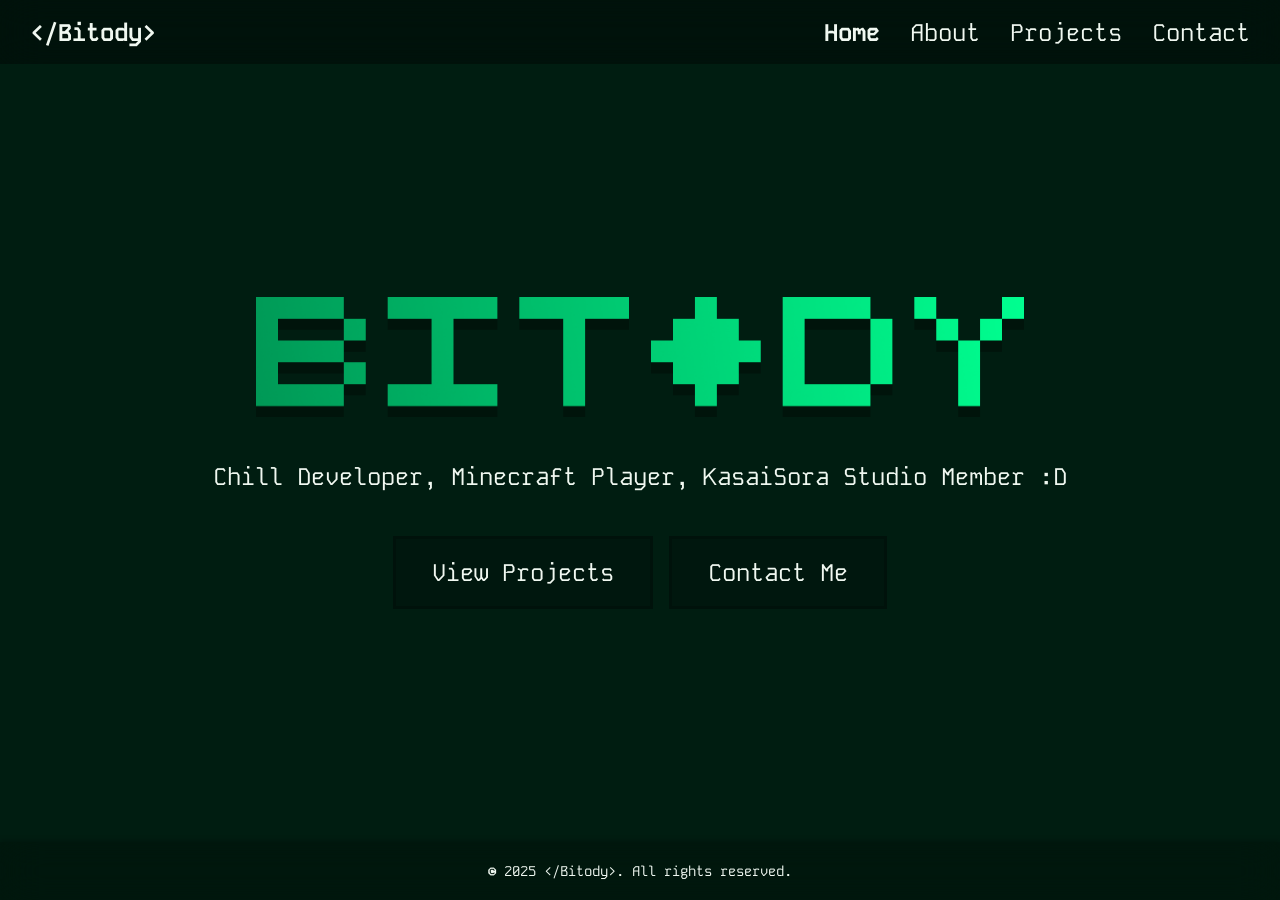
==== index.html @ 0bbaaa12 "Fixed bug possible in the future" ====
<!DOCTYPE html>
<html lang="en">
    <head>
        <title>&lt;/Bitody&gt;</title>
        <meta charset="utf-8" />
        <meta name="viewport" content="width=device-width, initial-scale=1">
        <link rel="stylesheet" href="/styles/global.css">
        <link rel="stylesheet" href="/styles/index.css">
        <link rel="preconnect" href="https://fonts.googleapis.com">
        <link rel="preconnect" href="https://fonts.gstatic.com" crossorigin>
        <link href="https://fonts.googleapis.com/css2?family=Kode+Mono:wght@400..700&display=swap" rel="stylesheet">
    </head>
    <body>
        <nav class="navbar">
            <div class="logo">&lt;/Bitody&gt;</div>
            <div class="hamburger">
                <span></span>
                <span></span>
                <span></span>
            </div>
            <ul class="nav-links">
                <li><p><strong>Home</strong></p></li>
                <li><a href="/about">About</a></li>
                <li><a href="/projects">Projects</a></li>
                <li><a href="/contact">Contact</a></li>
            </ul>
        </nav>
        <div class="home-hero">
            <img src="/assets/fulllogonoglow.png" class="hero-logo">
            <p class="hero-sublogo">Chill Developer, Minecraft Player, KasaiSora Studio Member :D</p>
            <div class="hero-buttons"><a class="button" href="/projects">View Projects</a><a class="button" href="/contact">Contact Me</a></div>
        </div>
        <footer>
            <p>&copy; 2025 &lt;/Bitody&gt;. All rights reserved.</p>
        </footer>
        <script src="/scripts/hamburger.js"></script>
    </body>
</html>
---- styles/global.css ----
/* Global Styling */

:root {
    --main-bg-color: #001D11;
    --main-color: #F0F8F1;
    --transparent: rgba(0,0,0,0.2);
    --light: rgba(255, 255, 255, 0.1);
    --blur-radius: 20px;
    --font: "Kode Mono", system-ui;
}

* {
    margin: 0;
    padding: 0;
    box-sizing: border-box;
}

body {
    font-family: var(--font);
    background-color: var(--main-bg-color);
    color: var(--main-color);
    min-height: 100vh;
    display: flex;
    flex-direction: column;
}

.content {
    padding: 40px;
}

/* 
Component Styling
- Buttons
- Navbar
- Hamburger Menu
- Footer
*/

/* Navbar Styling */
.navbar {
    background-color: var(--transparent);
    display: flex;
    justify-content: space-between;
    align-items: center;
    min-height: 4em;
    padding: 15px 30px;
    position: sticky;
    top: 0;
    /* box-shadow: 0 2px 5px var(--transparent); */
}
.navbar::before {
    content: "";
    position: absolute;
    inset: 0;
    background-color: var(--transparent);
    backdrop-filter: blur(var(--blur-radius));
    -webkit-backdrop-filter: blur(var(--blur-radius));
    z-index: 0;
    pointer-events: none;
}

.navbar > * {
    position: relative;
    z-index: 1;
}

.logo {
    color: var(--main-color);
    font-size: 24px;
    font-weight: bold;
}

.nav-links {
    display: flex;
    list-style: none;
    gap: 30px;
}

.nav-links li a, .nav-links li p {
    color: var(--main-color);
    text-decoration: none;
    font-size: 24px;
    transition: font-weight 0.1s ease;
}

.nav-links li a:hover {
    font-weight: bold;
}

/* Navbar Hamburger Menu Styling */
.hamburger {
    display: none;
    flex-direction: column;
    cursor: pointer;
    gap: 4px;
}

.hamburger span {
    width: 25px;
    height: 3px;
    background-color: var(--main-color);
    transition: all 0.3s ease;
    border-radius: 0;
}

.hamburger.active span:nth-child(1) {
    transform: rotate(45deg) translate(5px, 5px);
}

.hamburger.active span:nth-child(2) {
    opacity: 0;
}

.hamburger.active span:nth-child(3) {
    transform: rotate(-45deg) translate(5px, -5px);
}

@media screen and (max-width: 768px) {
    .hamburger {
        display: flex;
    }

    .nav-links {
        position: absolute;
        top: 60px;
        left: 0;
        width: 100%;
        flex-direction: column;
        gap: 0;
        padding: 0;
        max-height: 0;
        overflow: hidden;
        transition: max-height 0.3s ease;
        background-color: var(--transparent);
        backdrop-filter: blur(var(--blur-radius));
        -webkit-backdrop-filter: blur(var(--blur-radius));
        z-index: 2;
    }

    .nav-links.active {
        max-height: 300px;
    }

    .nav-links li {
        width: 100%;
        text-align: center;
        border-top: 1px solid var(--transparent);
        background-color: var(--transparent);
    }

    .nav-links li a, .nav-links li p {
        display: block;
        padding: 20px;
        width: 100%;
    }
}

/* Button Styling */
.button {
    background-color: var(--transparent);
    color: var(--main-color);
    font-size: clamp(1rem, 2.5vw, 1.5rem);
    padding: 0.75em 1.5em;
    text-align: center;
    border: 3px solid var(--transparent);
    border-radius: 0;
    margin-top: 1.5em;
    text-decoration: none;
    transition: background-color 0.3s ease, color 0.3s ease;
}

.button:hover {
    background-color: var(--light);
    color: var(--main-color);
}

/* Footer Styling */
footer {
    text-align: center;
    padding: 20px;
    font-size: 14px;
    background-color: var(--transparent);
    color: var(--main-color);
    box-shadow: 0 -2px 5px var(--transparent);
    backdrop-filter: blur(var(--blur-radius));
    -webkit-backdrop-filter: blur(var(--blur-radius));
    margin-top: auto;
}
---- styles/index.css ----
.home-hero {
    display: flex;
    flex-direction: column;
    justify-content: center;
    align-items: center;
    flex: 1;
    padding: 2em;
    gap: 0.5em;
}

.hero-logo {
    width: 60vw;
    max-width: 800px;
    min-width: 160px;
    display: block;
    margin-left: auto;
    margin-right: auto;
}

.hero-sublogo {
    text-align: center;
    display: block;
    margin-top: 1.5em;
    font-size: clamp(1rem, 2.5vw, 1.5rem);
    max-width: 90%;
}

.hero-buttons {
    display: flex;
    gap: 1em;
}
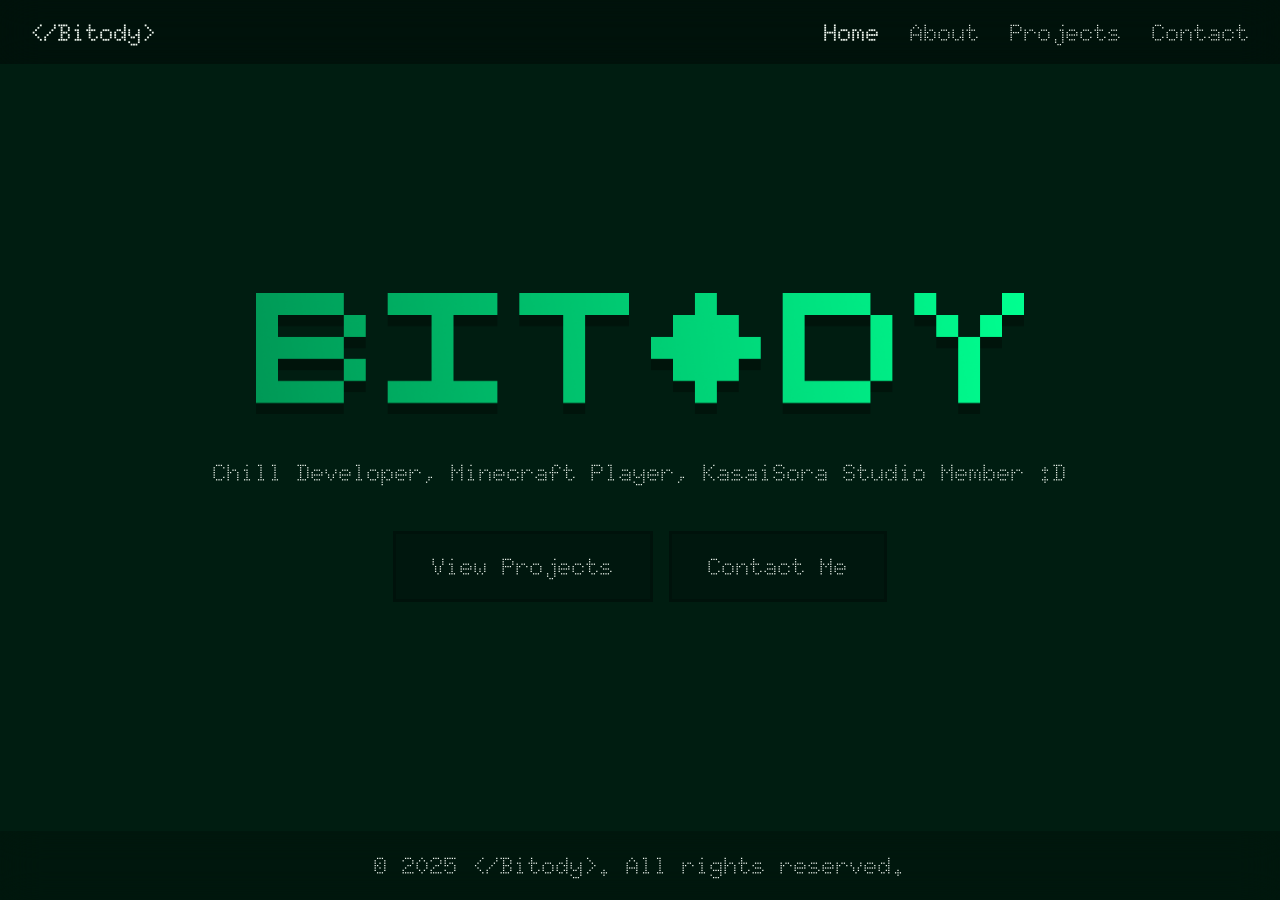
==== commit 3752d842: "Changed font to Doto and edited fieldset styling." ====
--- a/index.html
+++ b/index.html
@@ -8,7 +8,7 @@
         <link rel="stylesheet" href="/styles/index.css">
         <link rel="preconnect" href="https://fonts.googleapis.com">
         <link rel="preconnect" href="https://fonts.gstatic.com" crossorigin>
-        <link href="https://fonts.googleapis.com/css2?family=Kode+Mono:wght@400..700&display=swap" rel="stylesheet">
+        <link href="https://fonts.googleapis.com/css2?family=Doto:wght@100..900&display=swap" rel="stylesheet">
     </head>
     <body>
         <nav class="navbar">
--- a/styles/global.css
+++ b/styles/global.css
@@ -3,10 +3,11 @@
 :root {
     --main-bg-color: #001D11;
     --main-color: #F0F8F1;
+    --fieldset--color: rgba(0, 0, 0, 0.4);
     --transparent: rgba(0,0,0,0.2);
     --light: rgba(255, 255, 255, 0.1);
     --blur-radius: 20px;
-    --font: "Kode Mono", system-ui;
+    --font: "Doto", system-ui;
 }
 
 * {
@@ -178,10 +179,9 @@
 footer {
     text-align: center;
     padding: 20px;
-    font-size: 14px;
+    font-size: 24px;
     background-color: var(--transparent);
     color: var(--main-color);
-    box-shadow: 0 -2px 5px var(--transparent);
     backdrop-filter: blur(var(--blur-radius));
     -webkit-backdrop-filter: blur(var(--blur-radius));
     margin-top: auto;
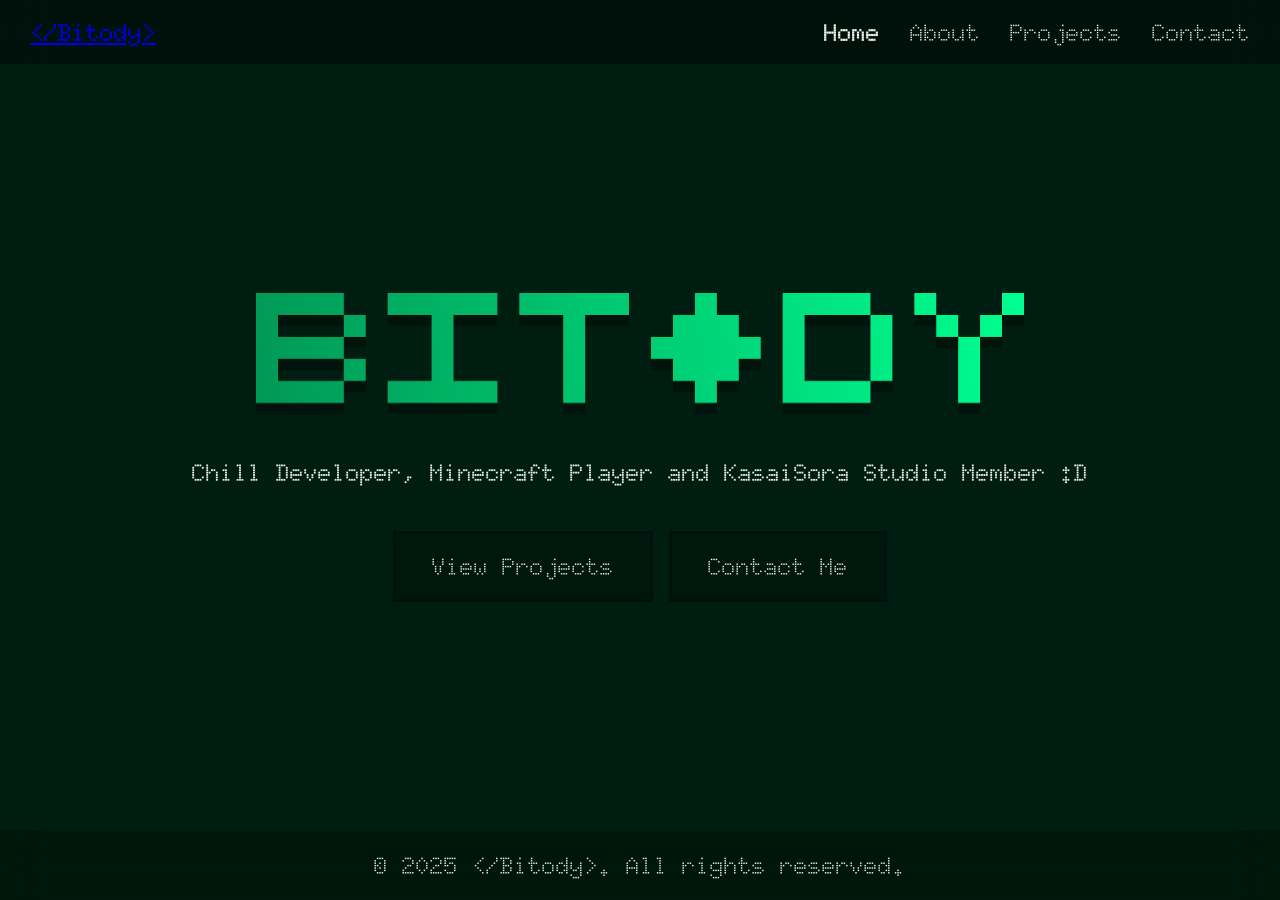
==== commit dd3eeaec: "Made an About page; Commit to test the styling." ====
--- a/index.html
+++ b/index.html
@@ -12,7 +12,7 @@
     </head>
     <body>
         <nav class="navbar">
-            <div class="logo">&lt;/Bitody&gt;</div>
+            <div class="logo"><a href="/">&lt;/Bitody&gt;</a></div>
             <div class="hamburger">
                 <span></span>
                 <span></span>
@@ -27,7 +27,7 @@
         </nav>
         <div class="home-hero">
             <img src="/assets/fulllogonoglow.png" class="hero-logo">
-            <p class="hero-sublogo">Chill Developer, Minecraft Player, KasaiSora Studio Member :D</p>
+            <p class="hero-sublogo">Chill Developer, Minecraft Player and KasaiSora Studio Member :D</p>
             <div class="hero-buttons"><a class="button" href="/projects">View Projects</a><a class="button" href="/contact">Contact Me</a></div>
         </div>
         <footer>
--- a/styles/global.css
+++ b/styles/global.css
@@ -3,11 +3,16 @@
 :root {
     --main-bg-color: #001D11;
     --main-color: #F0F8F1;
-    --fieldset--color: rgba(0, 0, 0, 0.4);
     --transparent: rgba(0,0,0,0.2);
     --light: rgba(255, 255, 255, 0.1);
+
     --blur-radius: 20px;
+
     --font: "Doto", system-ui;
+    --font-weight-light: 300;
+    --font-weight: 500;
+    --font-weight-middle: 700;
+    --font-weight-bold: 900;
 }
 
 * {
@@ -47,7 +52,6 @@
     padding: 15px 30px;
     position: sticky;
     top: 0;
-    /* box-shadow: 0 2px 5px var(--transparent); */
 }
 .navbar::before {
     content: "";
@@ -68,7 +72,8 @@
 .logo {
     color: var(--main-color);
     font-size: 24px;
-    font-weight: bold;
+    font-weight: var(--font-weight-bold);
+    text-decoration: none;
 }
 
 .nav-links {
@@ -81,11 +86,16 @@
     color: var(--main-color);
     text-decoration: none;
     font-size: 24px;
-    transition: font-weight 0.1s ease;
+    font-weight: var(--font-weight);
+    transition: font-weight 0.2s ease;
+}
+
+.nav-links li p strong {
+    font-weight: var(--font-weight-bold);
 }
 
 .nav-links li a:hover {
-    font-weight: bold;
+    font-weight: var(--font-weight-middle);
 }
 
 /* Navbar Hamburger Menu Styling */
@@ -131,7 +141,7 @@
         padding: 0;
         max-height: 0;
         overflow: hidden;
-        transition: max-height 0.3s ease;
+        transition: max-height 0.2s ease;
         background-color: var(--transparent);
         backdrop-filter: blur(var(--blur-radius));
         -webkit-backdrop-filter: blur(var(--blur-radius));
@@ -161,18 +171,20 @@
     background-color: var(--transparent);
     color: var(--main-color);
     font-size: clamp(1rem, 2.5vw, 1.5rem);
+    font-weight: var(--font-weight);
     padding: 0.75em 1.5em;
     text-align: center;
     border: 3px solid var(--transparent);
     border-radius: 0;
     margin-top: 1.5em;
     text-decoration: none;
-    transition: background-color 0.3s ease, color 0.3s ease;
+    transition: background-color 0.2s ease, color 0.2s ease, font-weight 0.2s ease;
 }
 
 .button:hover {
     background-color: var(--light);
     color: var(--main-color);
+    font-weight: var(--font-weight-bold);
 }
 
 /* Footer Styling */
@@ -180,6 +192,7 @@
     text-align: center;
     padding: 20px;
     font-size: 24px;
+    font-weight: var(--font-weight);
     background-color: var(--transparent);
     color: var(--main-color);
     backdrop-filter: blur(var(--blur-radius));
--- a/styles/index.css
+++ b/styles/index.css
@@ -23,6 +23,7 @@
     margin-top: 1.5em;
     font-size: clamp(1rem, 2.5vw, 1.5rem);
     max-width: 90%;
+    font-weight: var(--font-weight-middle);
 }
 
 .hero-buttons {
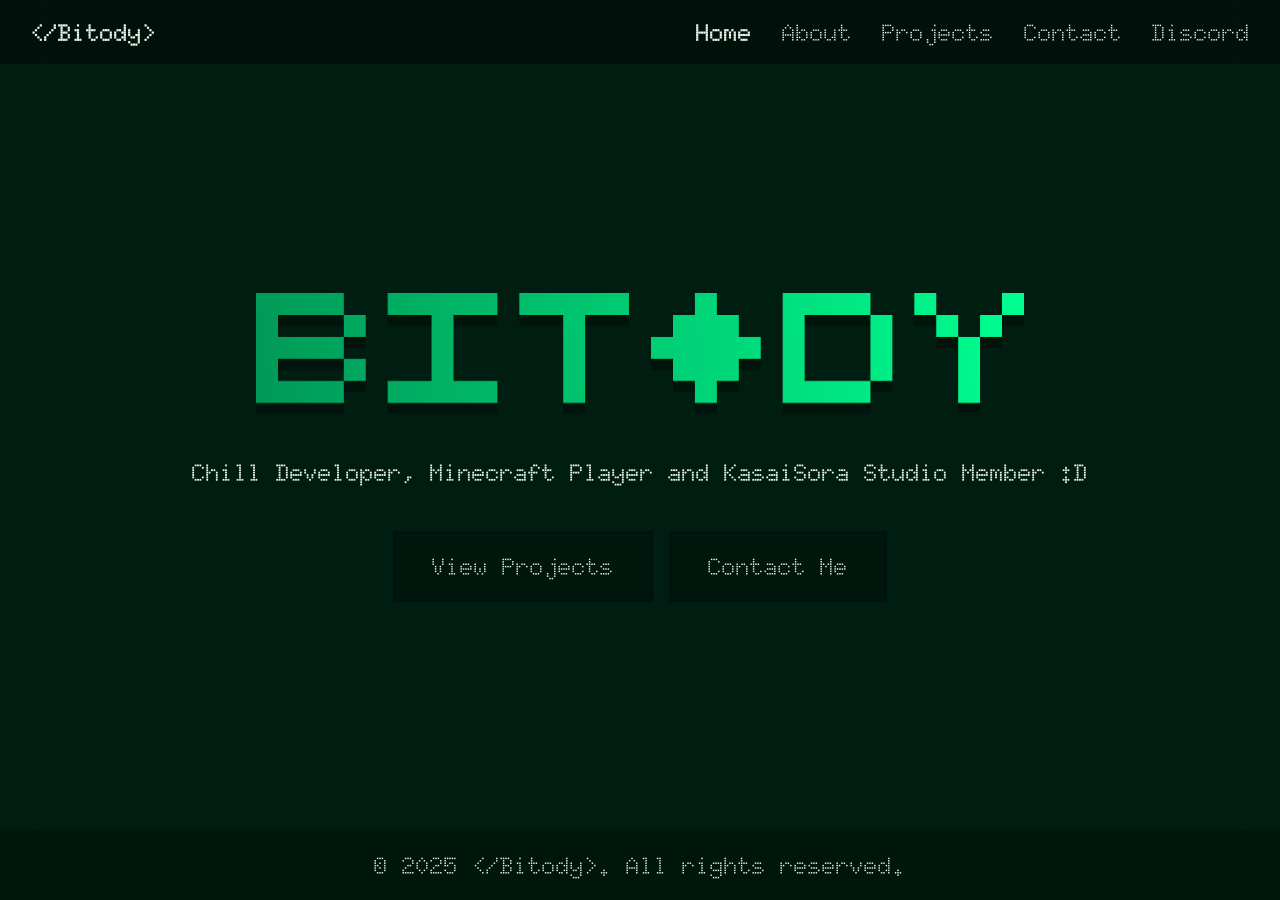
==== commit d070edfb: "Edited about contents" ====
--- a/index.html
+++ b/index.html
@@ -23,6 +23,7 @@
                 <li><a href="/about">About</a></li>
                 <li><a href="/projects">Projects</a></li>
                 <li><a href="/contact">Contact</a></li>
+                <li><a href="/discord" target="_blank">Discord</a></li>
             </ul>
         </nav>
         <div class="home-hero">
--- a/styles/global.css
+++ b/styles/global.css
@@ -69,7 +69,7 @@
     z-index: 1;
 }
 
-.logo {
+.logo a {
     color: var(--main-color);
     font-size: 24px;
     font-weight: var(--font-weight-bold);
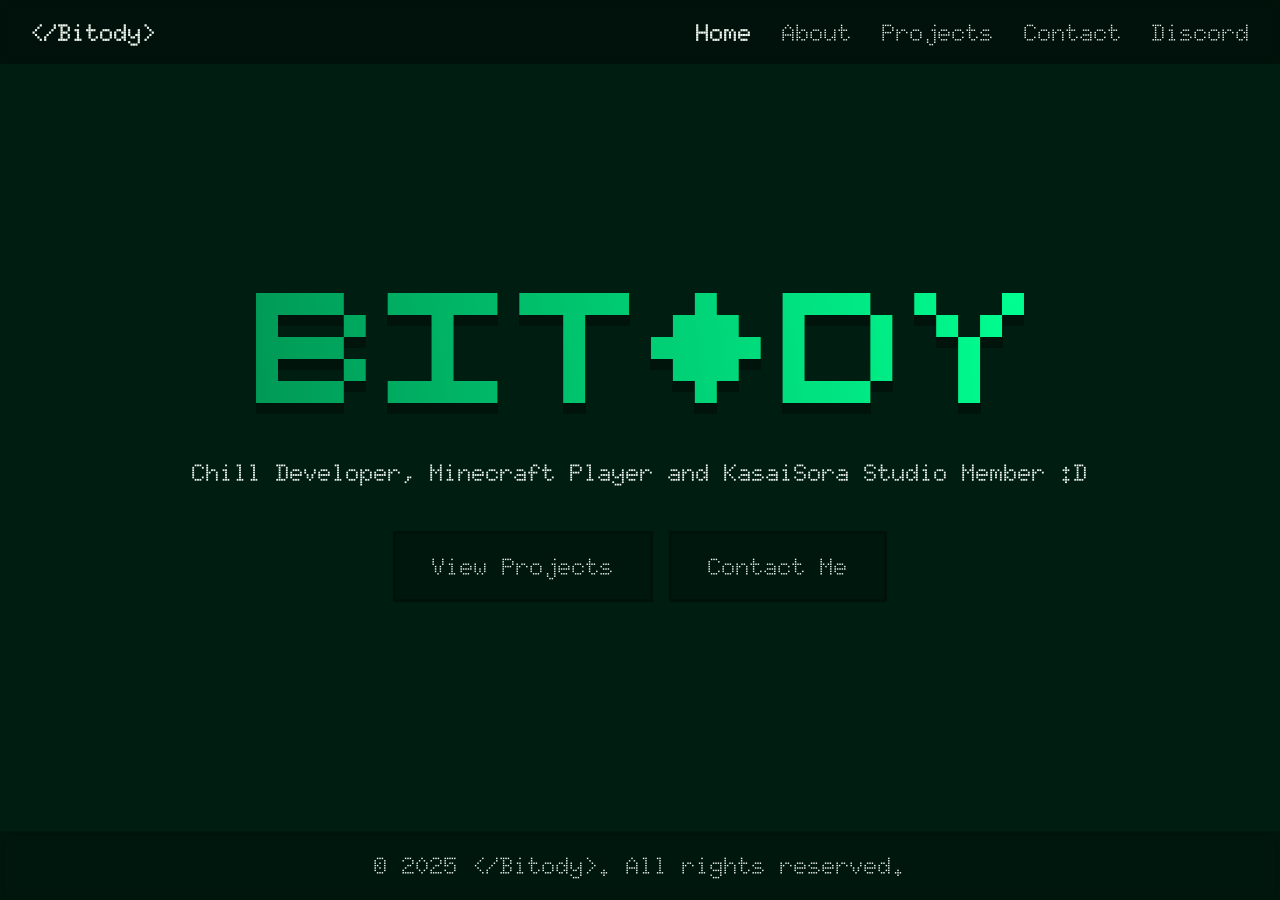
==== commit 67ae06e5: "Added discord redirect." ====
--- a/index.html
+++ b/index.html
@@ -27,7 +27,7 @@
             </ul>
         </nav>
         <div class="home-hero">
-            <img src="/assets/fulllogonoglow.png" class="hero-logo">
+            <img src="/assets/bitody.svg" class="hero-logo">
             <p class="hero-sublogo">Chill Developer, Minecraft Player and KasaiSora Studio Member :D</p>
             <div class="hero-buttons"><a class="button" href="/projects">View Projects</a><a class="button" href="/contact">Contact Me</a></div>
         </div>
--- a/styles/global.css
+++ b/styles/global.css
@@ -6,7 +6,7 @@
     --transparent: rgba(0,0,0,0.2);
     --light: rgba(255, 255, 255, 0.1);
 
-    --blur-radius: 20px;
+    --blur-radius: 5px;
 
     --font: "Doto", system-ui;
     --font-weight-light: 300;
@@ -52,6 +52,7 @@
     padding: 15px 30px;
     position: sticky;
     top: 0;
+    z-index: 1000; /* ensure navbar stays above page content */
 }
 .navbar::before {
     content: "";
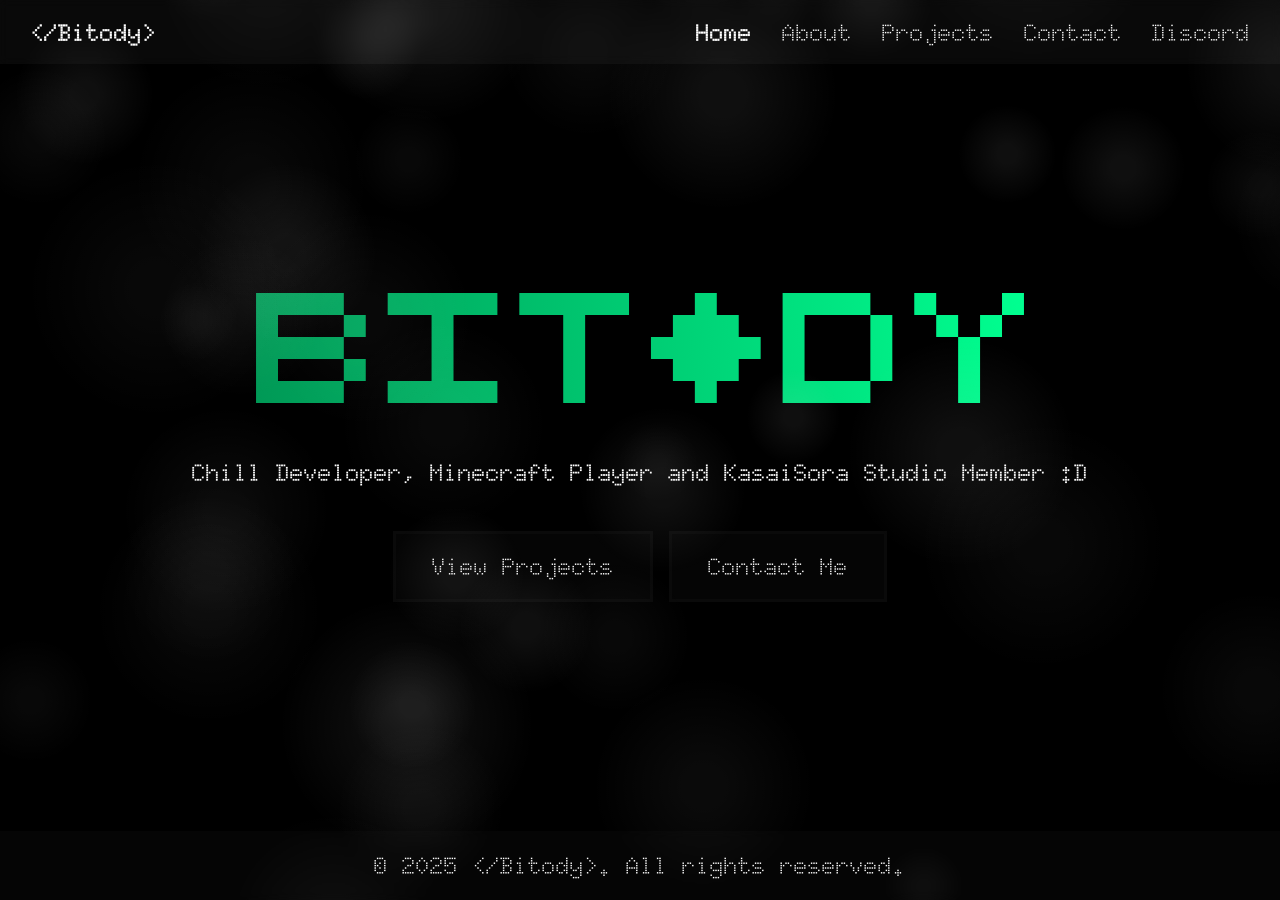
==== commit 1a6b396a: "BS #2: Added background glows" ====
--- a/index.html
+++ b/index.html
@@ -34,6 +34,7 @@
         <footer>
             <p>&copy; 2025 &lt;/Bitody&gt;. All rights reserved.</p>
         </footer>
+        <script src="/scripts/particles.js"></script>
         <script src="/scripts/hamburger.js"></script>
     </body>
 </html>
--- a/styles/global.css
+++ b/styles/global.css
@@ -1,9 +1,9 @@
 /* Global Styling */
 
 :root {
-    --main-bg-color: #001D11;
-    --main-color: #F0F8F1;
-    --transparent: rgba(0,0,0,0.2);
+    --main-bg-color: #000;
+    --main-color: #FFF;
+    --transparent: rgba(255, 255, 255, 0.02);
     --light: rgba(255, 255, 255, 0.1);
 
     --blur-radius: 5px;
@@ -28,6 +28,15 @@
     min-height: 100vh;
     display: flex;
     flex-direction: column;
+}
+
+body > :not(.navbar):not(footer):not(#bg-canvas) {
+    animation: fadein 1s;
+}
+
+@keyframes fadein {
+    from { opacity: 0; }
+    to   { opacity: 1; }
 }
 
 .content {
@@ -52,7 +61,7 @@
     padding: 15px 30px;
     position: sticky;
     top: 0;
-    z-index: 1000; /* ensure navbar stays above page content */
+    z-index: 1000;
 }
 .navbar::before {
     content: "";
@@ -199,4 +208,14 @@
     backdrop-filter: blur(var(--blur-radius));
     -webkit-backdrop-filter: blur(var(--blur-radius));
     margin-top: auto;
+}
+
+/* Background canvas (subtle particles) */
+#bg-canvas {
+    position: fixed;
+    inset: 0;
+    width: 100vw;
+    height: 100vh;
+    z-index: 0;
+    pointer-events: none;
 }
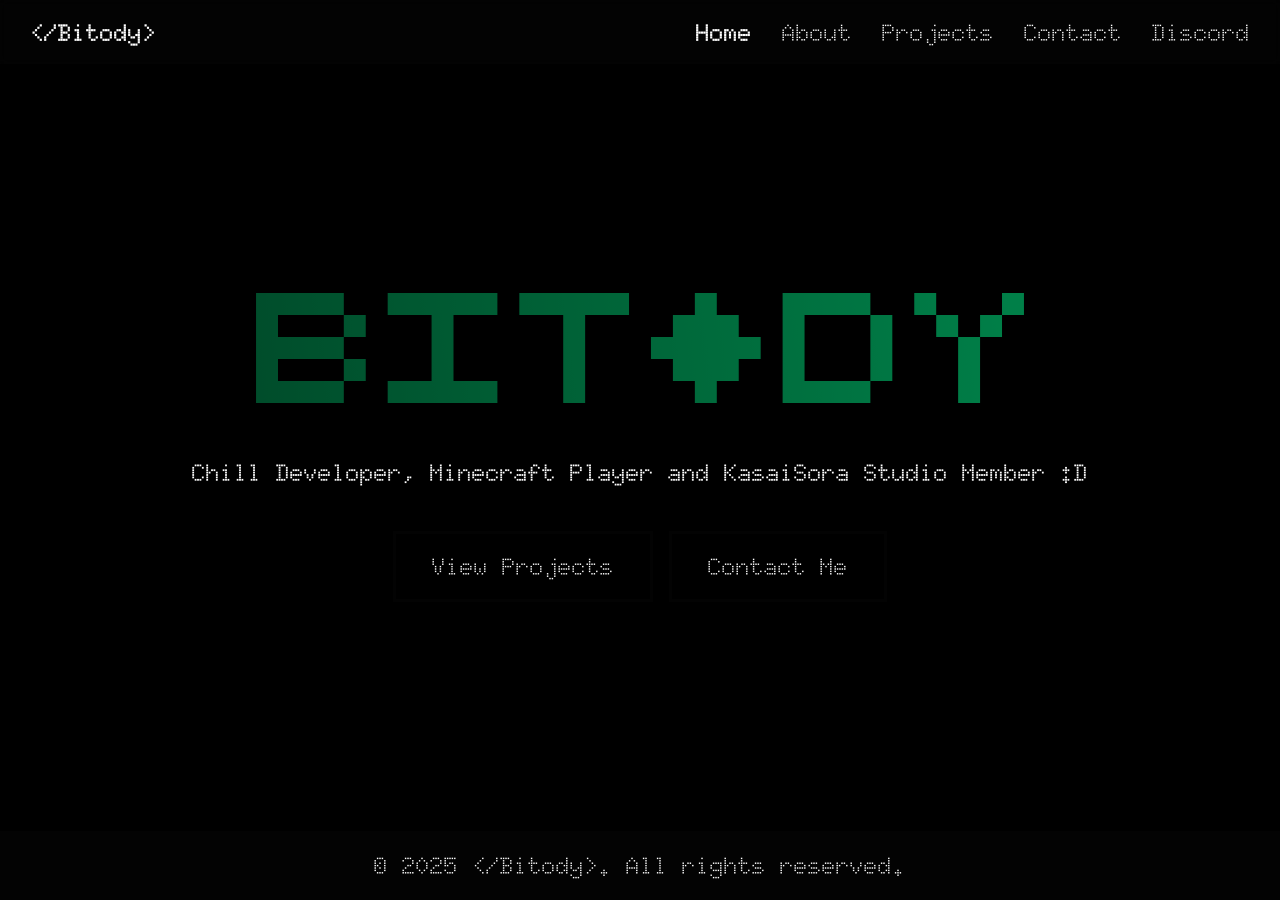
==== commit 6f2f294b: "improvement: Deleted background particles and upped the image opacity to 50%" ====
--- a/index.html
+++ b/index.html
@@ -34,7 +34,6 @@
         <footer>
             <p>&copy; 2025 &lt;/Bitody&gt;. All rights reserved.</p>
         </footer>
-        <script src="/scripts/particles.js"></script>
         <script src="/scripts/hamburger.js"></script>
     </body>
 </html>
--- a/styles/global.css
+++ b/styles/global.css
@@ -3,8 +3,8 @@
 :root {
     --main-bg-color: #000;
     --main-color: #FFF;
-    --transparent: rgba(255, 255, 255, 0.02);
-    --light: rgba(255, 255, 255, 0.1);
+    --transparent: rgba(255, 255, 255, 0.01);
+    --light: rgba(255, 255, 255, 0.03);
 
     --blur-radius: 5px;
 
@@ -13,6 +13,12 @@
     --font-weight: 500;
     --font-weight-middle: 700;
     --font-weight-bold: 900;
+
+    --accent-color: rgb(0, 153, 86);
+    --accent-color-t: rgba(0, 153, 86, 0.6);
+    --accent-color-t1: rgba(0, 153, 86, 0.5);
+
+    --speed: 0.1s;
 }
 
 * {
@@ -41,6 +47,10 @@
 
 .content {
     padding: 40px;
+}
+
+img {
+    opacity: 0.5;
 }
 
 /* 
@@ -67,7 +77,6 @@
     content: "";
     position: absolute;
     inset: 0;
-    background-color: var(--transparent);
     backdrop-filter: blur(var(--blur-radius));
     -webkit-backdrop-filter: blur(var(--blur-radius));
     z-index: 0;
@@ -97,7 +106,7 @@
     text-decoration: none;
     font-size: 24px;
     font-weight: var(--font-weight);
-    transition: font-weight 0.2s ease;
+    transition: font-weight var(--speed) ease;
 }
 
 .nav-links li p strong {
@@ -151,8 +160,7 @@
         padding: 0;
         max-height: 0;
         overflow: hidden;
-        transition: max-height 0.2s ease;
-        background-color: var(--transparent);
+        transition: max-height var(--speed) ease;
         backdrop-filter: blur(var(--blur-radius));
         -webkit-backdrop-filter: blur(var(--blur-radius));
         z-index: 2;
@@ -178,7 +186,8 @@
 
 /* Button Styling */
 .button {
-    background-color: var(--transparent);
+    backdrop-filter: blur(var(--blur-radius));
+    -webkit-backdrop-filter: blur(var(--blur-radius));
     color: var(--main-color);
     font-size: clamp(1rem, 2.5vw, 1.5rem);
     font-weight: var(--font-weight);
@@ -188,13 +197,13 @@
     border-radius: 0;
     margin-top: 1.5em;
     text-decoration: none;
-    transition: background-color 0.2s ease, color 0.2s ease, font-weight 0.2s ease;
+    transition: border-color var(--speed) ease, color var(--speed) ease, font-weight var(--speed) ease;
 }
 
 .button:hover {
-    background-color: var(--light);
-    color: var(--main-color);
+    border-color: var(--light);
     font-weight: var(--font-weight-bold);
+    color: var(--accent-color)
 }
 
 /* Footer Styling */
@@ -208,14 +217,4 @@
     backdrop-filter: blur(var(--blur-radius));
     -webkit-backdrop-filter: blur(var(--blur-radius));
     margin-top: auto;
-}
-
-/* Background canvas (subtle particles) */
-#bg-canvas {
-    position: fixed;
-    inset: 0;
-    width: 100vw;
-    height: 100vh;
-    z-index: 0;
-    pointer-events: none;
 }
